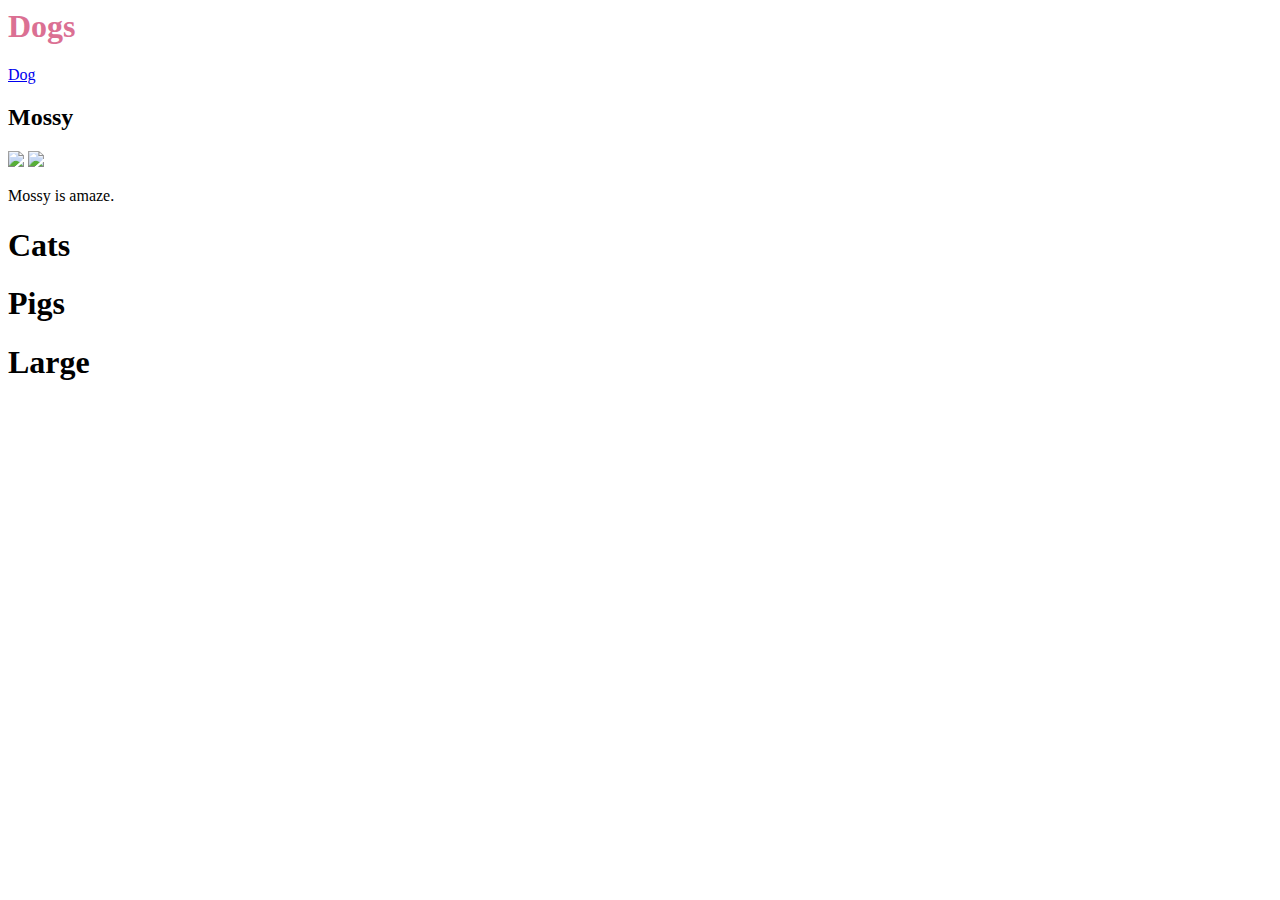
==== index.html @ 33303008 "Add index.html" ====
<html>
    <head>
        <title>Dogs</title>
        <link rel"stylesheet" href="index.css">
    </head>
    <body>
        <h1 style="color:palevioletred">Dogs</h1><a href = "http://en.wikipedia.org/wiki/Dog">Dog</a>
        <h2>Mossy</h2>
        <img src="Colors09.png"/>
        <img src="dog.png"/>
        <p>Mossy is amaze.</p>
        <h1 class="species">Cats</h1>
        <h1 class="species">Pigs</h1>
        <h1 class="size">Large</h1>
    </body>
</html>
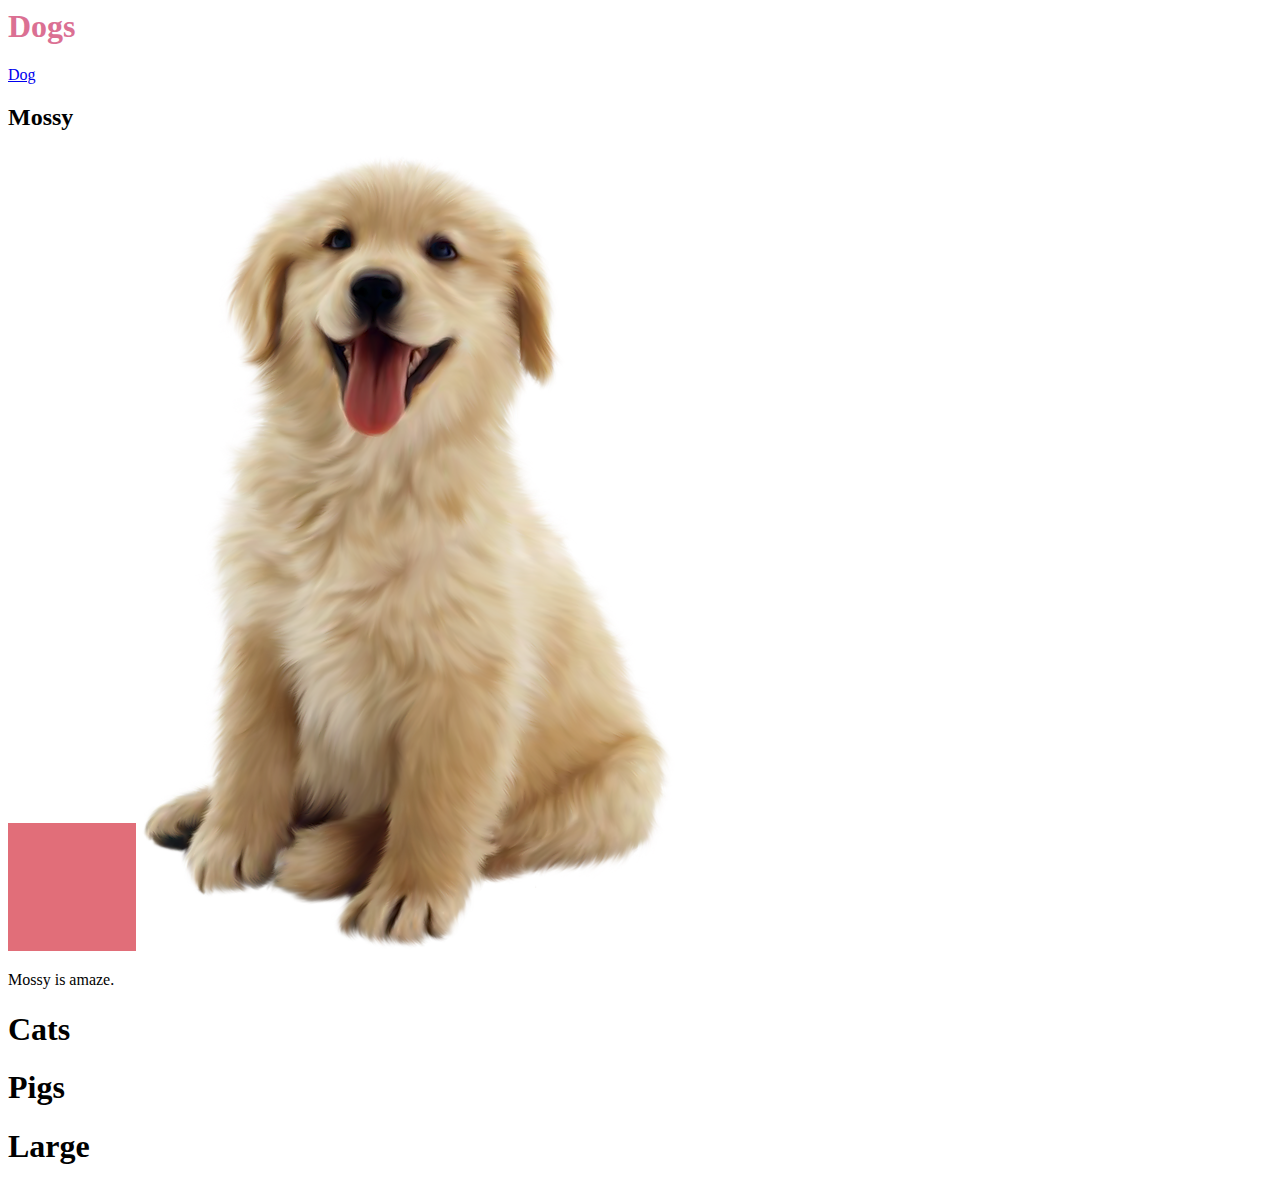
==== commit 9f3eba8c: "Update title" ====
--- a/index.html
+++ b/index.html
@@ -1,6 +1,6 @@
 <html>
     <head>
-        <title>Dogs</title>
+        <title>Instagram's Robot Accounts Detector</title>
         <link rel"stylesheet" href="index.css">
     </head>
     <body>
--- a/index.css
+++ b/index.css
@@ -0,0 +1,4 @@
+h1.species {color:orange, !important}
+h1.size {font-family: san-serif; color:red}
+img  {width:100%}
+
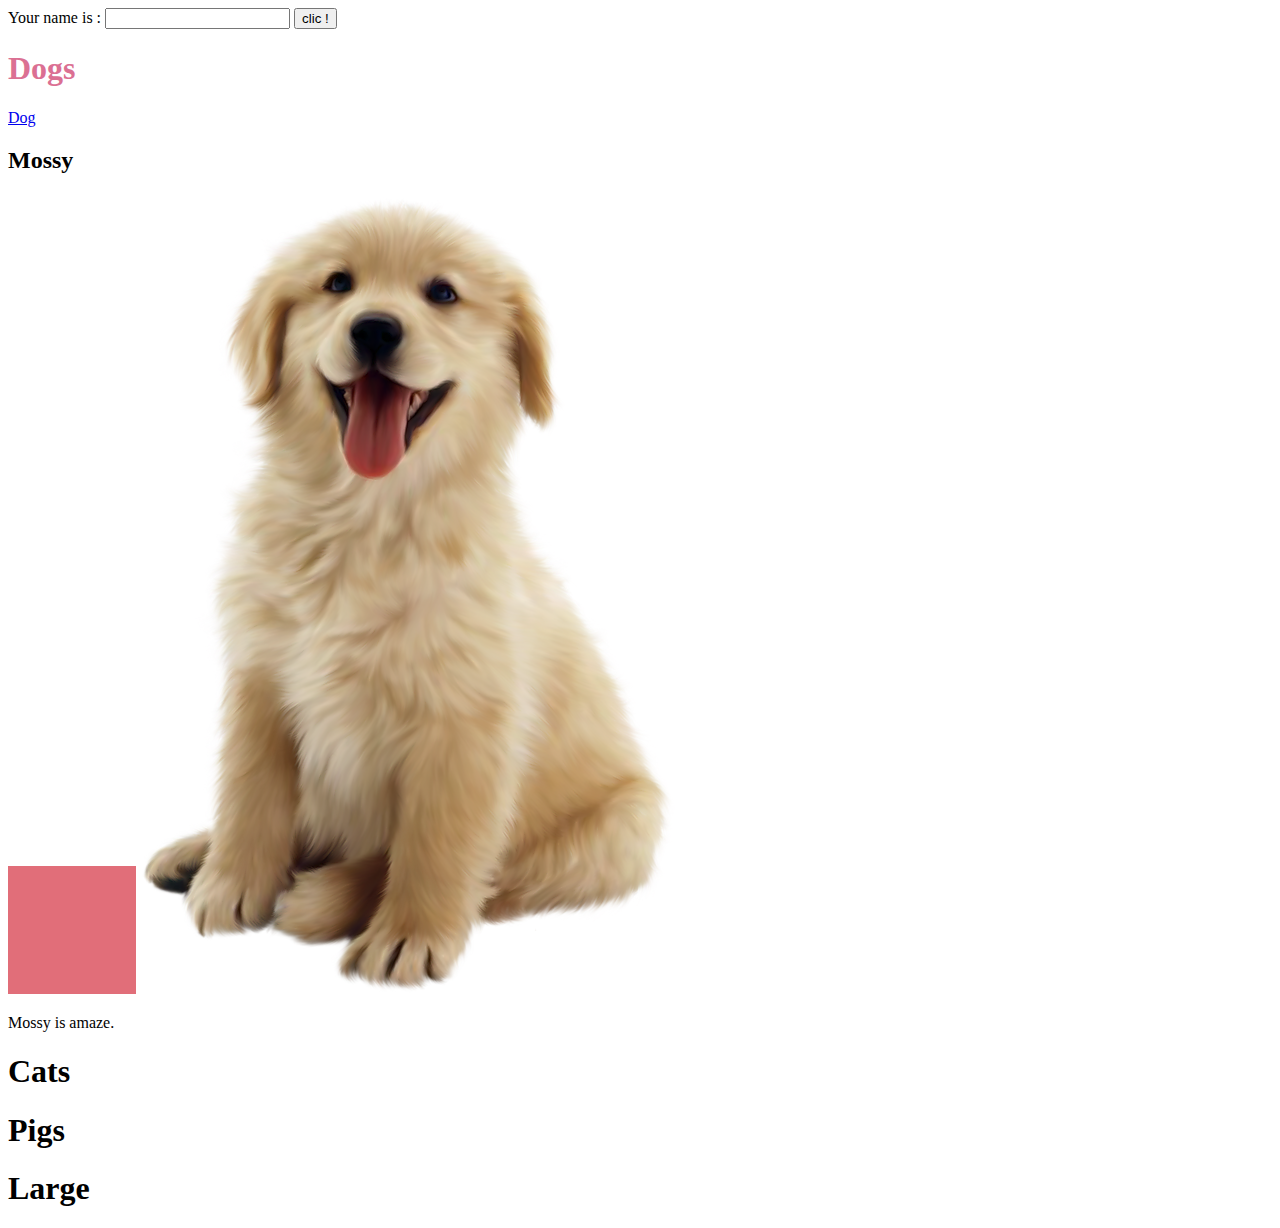
==== commit 285f0b19: "Add clic" ====
--- a/index.html
+++ b/index.html
@@ -2,8 +2,22 @@
     <head>
         <title>Instagram's Robot Accounts Detector</title>
         <link rel"stylesheet" href="index.css">
+        <meta name="description" content="Hello world demo written in Brython www.brython.info">
+        <meta name="keywords" content="Python,Brython">
+        <meta charset="iso-8859-1">
+        <script type="text/javascript" src="/src/brython.js"></script>
     </head>
-    <body>
+    <body onload="brython(1)">
+        <script type="text/python">
+            from browser import document, alert
+            
+            def echo(ev):
+                alert("Hello {} !".format(document["zone"].value))
+            
+            document["test"].bind("click", echo)
+            </script>
+            <p>Your name is : <input id="zone" autocomplete="off">
+            <button id="test">clic !</button>
         <h1 style="color:palevioletred">Dogs</h1><a href = "http://en.wikipedia.org/wiki/Dog">Dog</a>
         <h2>Mossy</h2>
         <img src="Colors09.png"/>
